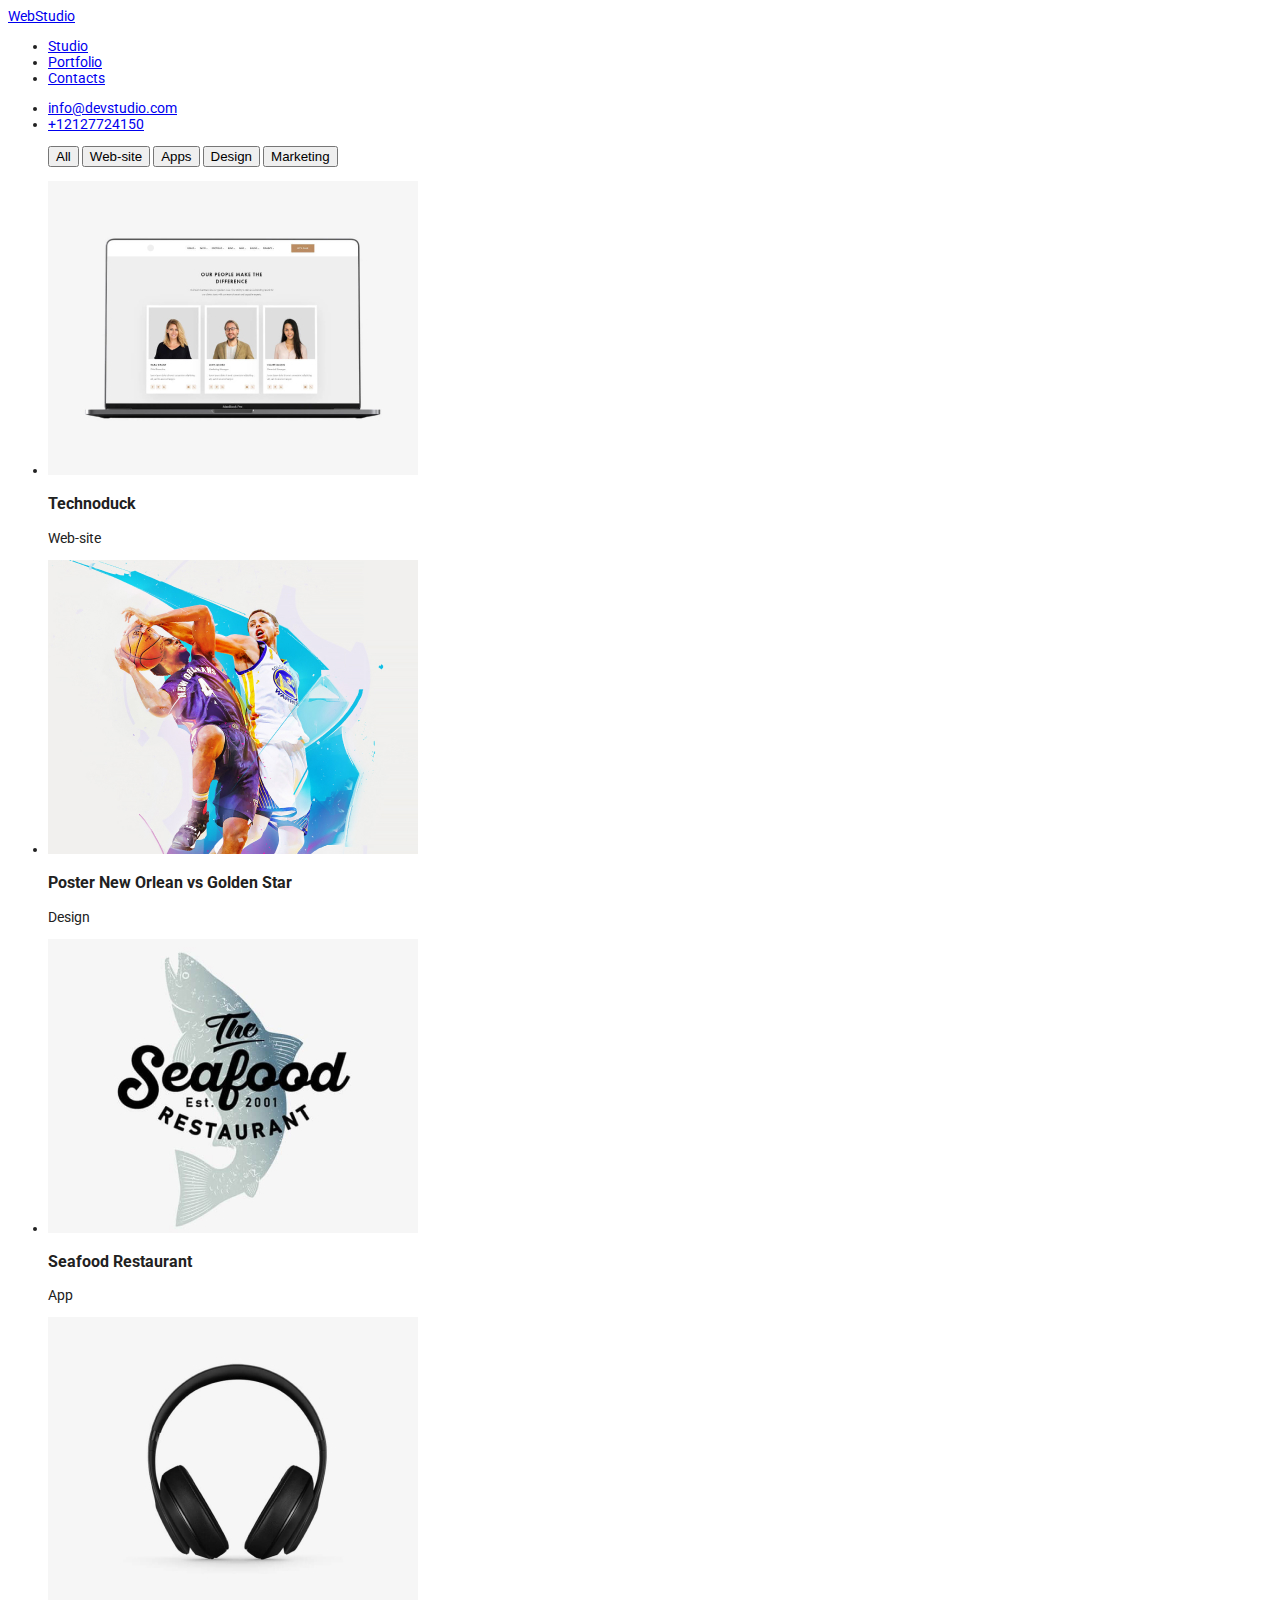
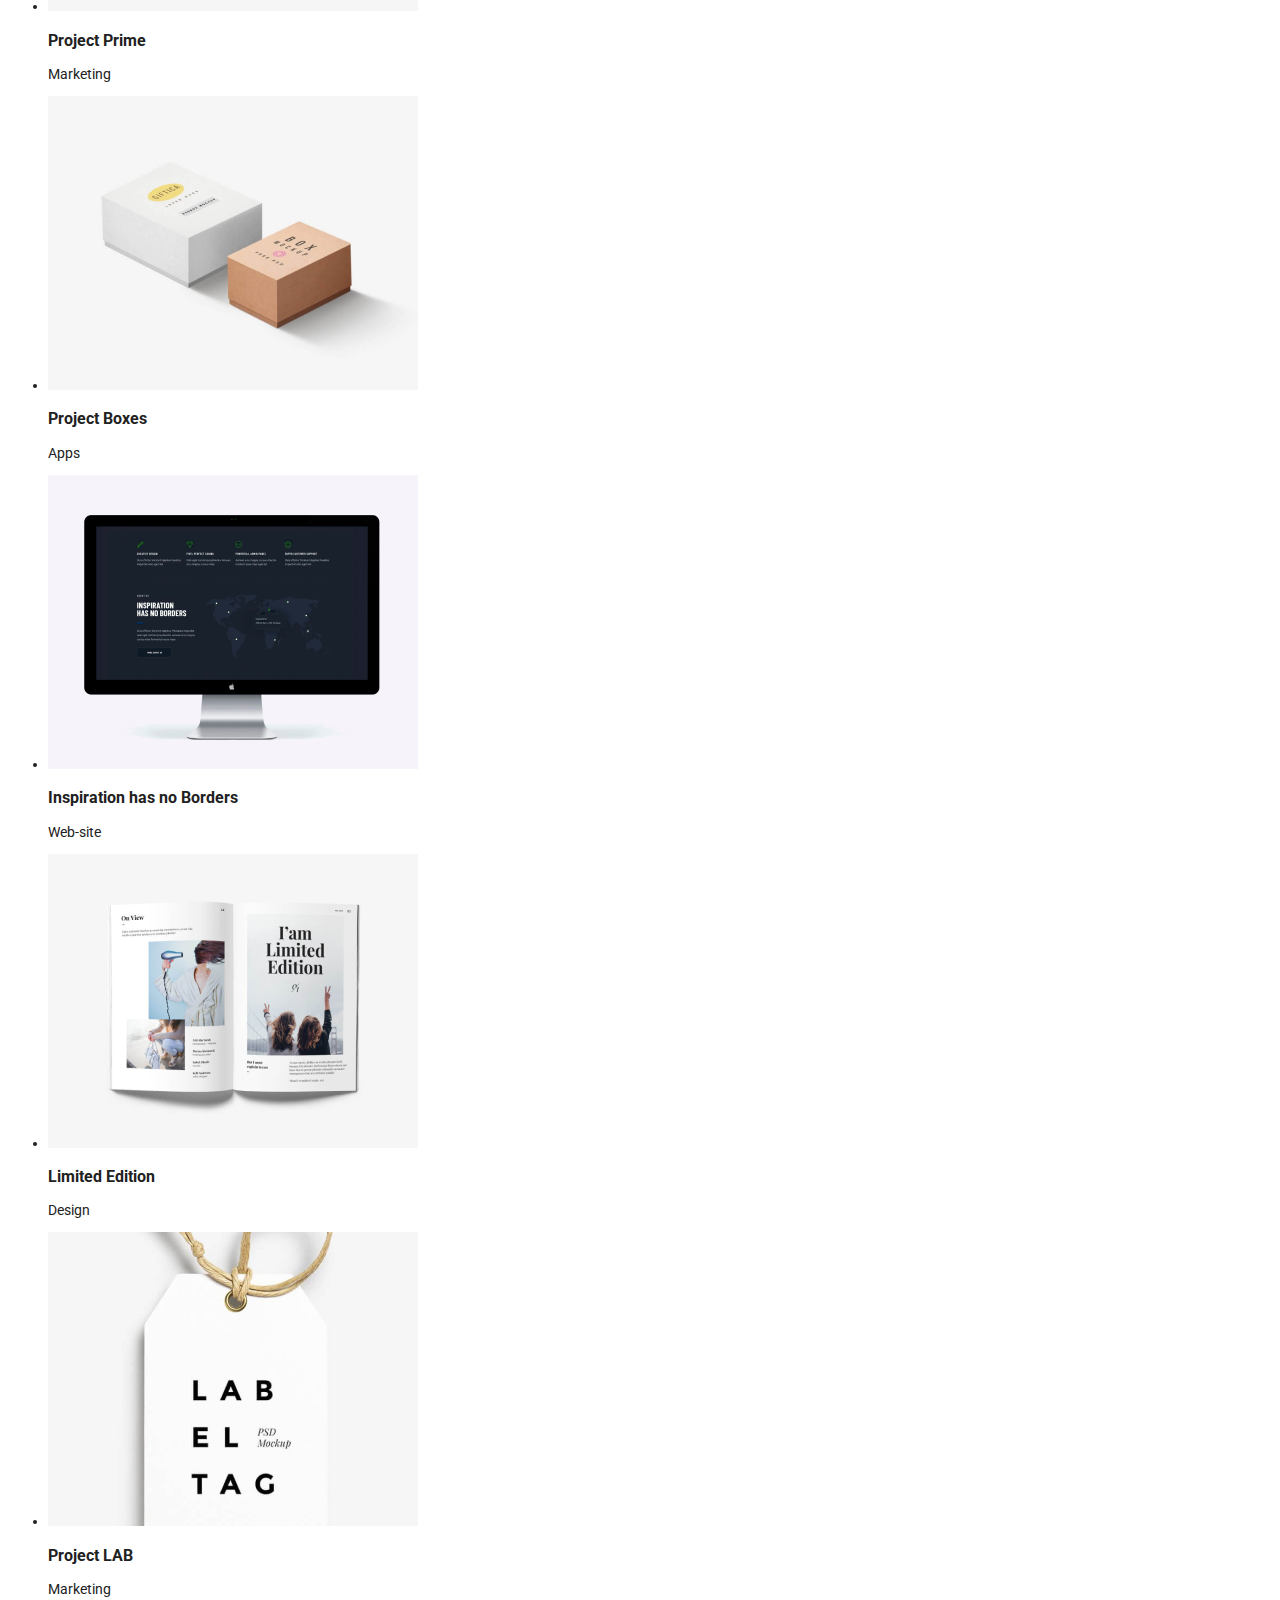
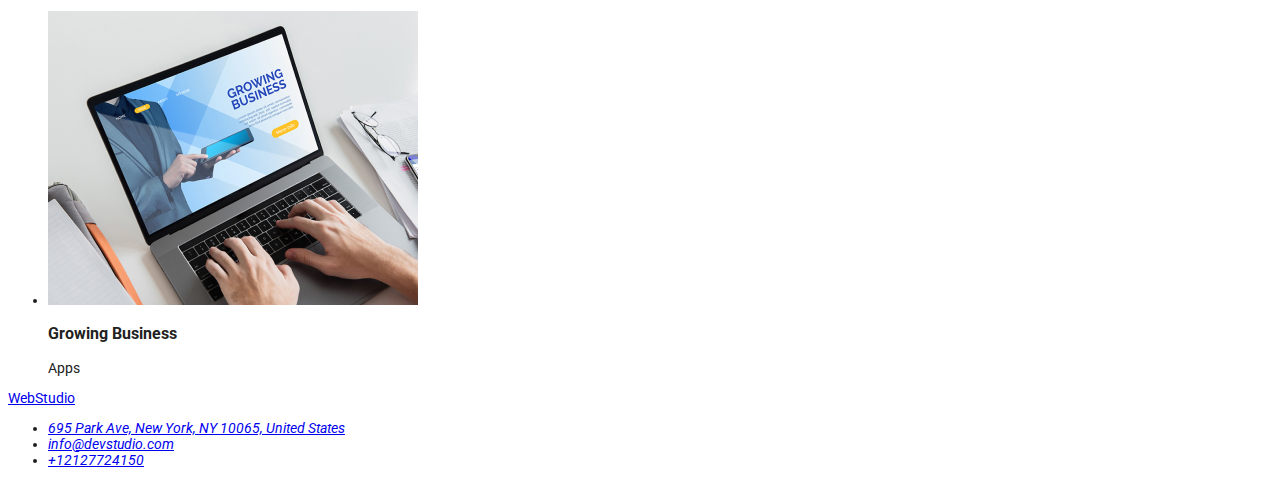
==== portfolio.html @ 2435f89a "did customizations to css" ====
<!DOCTYPE html>
<html lang="en">
  <head>
    <meta charset="UTF-8" />
    <meta http-equiv="X-UA-Compatible" content="IE=edge" />
    <meta name="viewport" content="width=device-width, initial-scale=1.0" />
    <link rel="stylesheet" href="css/styles.css">
    <title>Document</title>
  </head>
  <body>
    <header>
      <a href="index.html">WebStudio</a>
      <nav>
        <!-- Navigation to other pages -->
        <ul>
          <li><a href="index.html">Studio</a></li>
          <li><a href="portfolio.html" rel="noopener norefer">Portfolio</a></li>
          <li><a href="index.html">Contacts</a></li>
        </ul>
      </nav>
      <ul>
        <li><a href="mailto:info@devstudio.com">info@devstudio.com</a></li>
        <li><a href="tel:+12127724150">+12127724150</a></li>
      </ul>
    </header>
    <main>

        <ul>
          <button type="button">All</button>
          <button type="button">Web-site</button>
          <button type="button">Apps</button>
          <button type="button">Design</button>
          <button type="button">Marketing</button>
        </ul>
            
        <ul>
            <li>
                <img src="images/laptop.jpg" alt="laptop image" width="370" height="294">
                <h3>Technoduck</h3>
                <p>Web-site</p>
            </li>
            <li>
                <img src="images/basketballplayers.jpg" alt="basketball players" width="370" height="294">
                <h3>Poster New Orlean vs Golden Star</h3>
                <p>Design</p>
            </li>
            <li>
                <img src="images/seafood.jpg" alt="seafood" width="370" height="294">
                <h3>Seafood Restaurant </h3>
                <p>App</p>
            </li>
            <li>
                <img src="images/headphones.jpg" alt="headphones" width="370" height="294">
                <h3>Project Prime</h3>
                <p>Marketing</p>
            </li>
            <li>
                <img src="images/projectBoxes.jpg" alt="laptop image" width="370" height="294">
                <h3>Project Boxes</h3>
                <p>Apps</p>
            </li>
            <li>
                <img src="images/monitor.jpg" alt="monitor" width="370" height="294">
                <h3>Inspiration has no Borders</h3>
                <p>Web-site</p>
            </li>
            <li>
                <img src="images/magazine.jpg" alt="magazine" width="370" height="294">
                <h3>Limited Edition</h3>
                <p>Design</p>
            </li>
            <li>
                <img src="images/labelTag.jpg" alt="lable tag" width="370" height="294">
                <h3>Project LAB</h3>
                <p>Marketing</p>
            </li>
            <li>
                <img src="images/typingOnTheLaptop.jpg" alt="typing on the laptop" width="370" height="294">
                <h3>Growing Business</h3>
                <p>Apps</p>
            </li>

        </ul>

    </main>
    <footer>
      <a href="index.html">WebStudio</a>
      <address>      
      <ul>
        <li><a href="https://goo.gl/maps/vmdEabcFhvJnFiz56">695 Park Ave, New York, NY 10065, United States</a></li>
        <li><a href="mailto:info@devstudio.com">info@devstudio.com</a></li>
        <li><a href="tel:+12127724150">+12127724150</a></li>
        
      </ul>
      </address>
    </footer>
  </body>
</html>
---- css/styles.css ----
@import url('https://fonts.googleapis.com/css2?family=Raleway:wght@700&family=Roboto:wght@400;500;700;900&display=swap');

:root{
    --main-bg-color: #FFFFFF;
    --main-color: #212121;
    --main-heading-color: #FFFFFF;
    --webstudio-color:#2196F3;
    --contact-info-header: #757575;
    --heading-bg-color: #2F303A;
    --section-titles-color: #212121;
    --our-team-bg-color: #F5F4FA;
    --description-color:#757575;
    --footer-bg-color: #2F303A;
    --contact-info-footer:rgba(255, 255, 255, 0.6);
    --address-footer-color: #FFFFFF;
    --button-bg-color:#F5F4FA; 
    --active-and-hover-color: #2196F3;



}

body{
    background-color: var(--main-bg-color);
    font-family: 'Roboto',sans-serif;
    color: var(--main-color);
    font-size: 14px;
}

/* MARK - header styling */

.webtudio-link{
    color: var(--webstudio-color);
    text-decoration: none;
    font-family: 'Raleway',sans-serif;
    font-size: 26px;
    line-height: 1.19;
    letter-spacing: 0.03em;
}
.menu,
.contact-info{
    list-style-type: none;
}
.menu-item{
    cursor: pointer;
    text-decoration: none;
    color: var(--main-color);
}
.menu-item:hover,
.menu-item:active{
    color: var(--active-and-hover-color);
    font-weight: 500;
    font-size: 14px;
    line-height: 1.14;
    letter-spacing: 0.02em;
}
.contact-detail{
    text-decoration: none;
    color: var(--contact-info-header);
    font-weight: 500;
    line-height: 1.14;
    letter-spacing: 0.02em;
}
.contact-detail:hover{
    color: var(--active-and-hover-color);
}

/* MARK - main styling */






/* MARK - footer styling */

.address-footer{
    list-style-type: none;
}

/* I will keep the color of the address and contact dark so far becasue the bg color that I have now and the text color are both white..*/
.address{
    text-decoration: none;
    font-weight: 400;
    font-size: 14px;
    line-height: 1.71;
    letter-spacing: 0.03em;
    color: var(--main-color);
    font-style: normal;
}

.contact-detail-footer{
    text-decoration: none;
    color: var(--main-color);
    font-weight: 500;
    font-style: normal;
    line-height: 1.14;
    letter-spacing: 0.02em;

}
.contact-detail-footer:hover,
.contact-detail-footer:active{
    color: var(--active-and-hover-color);
}
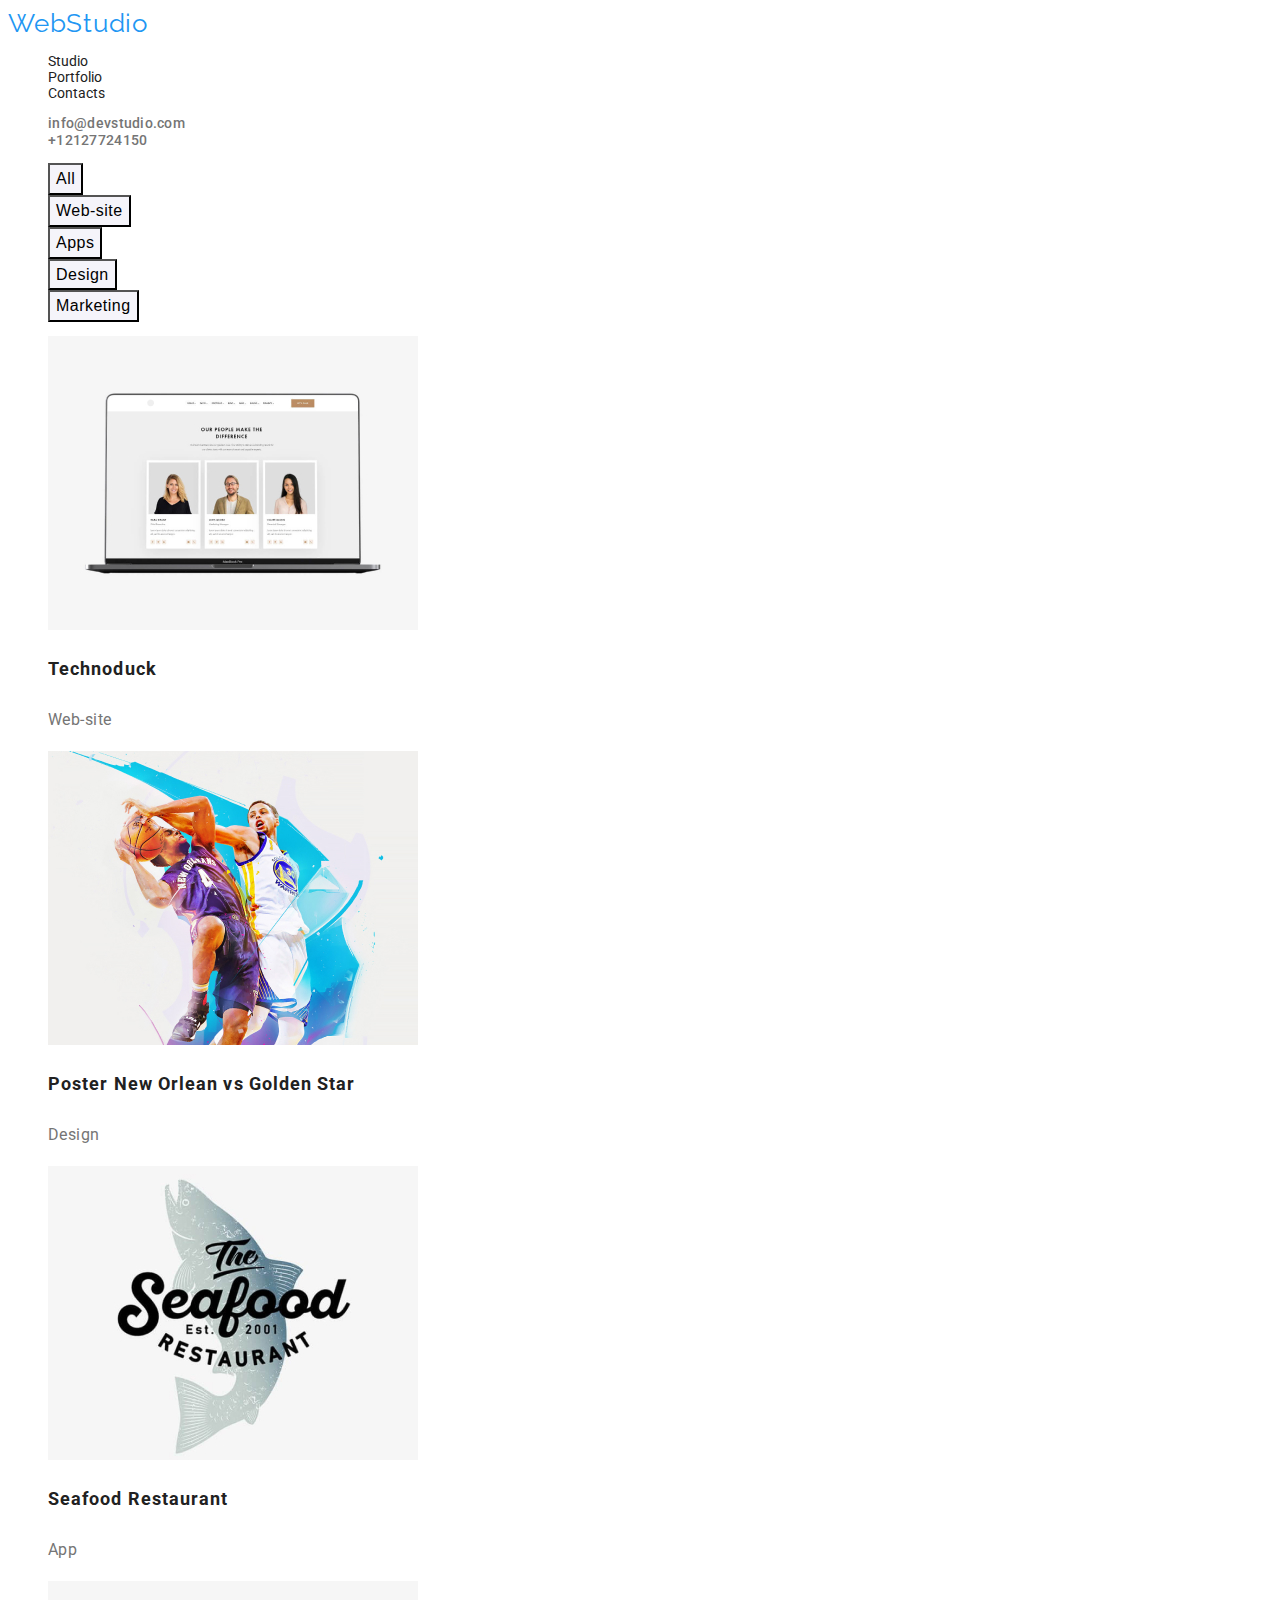
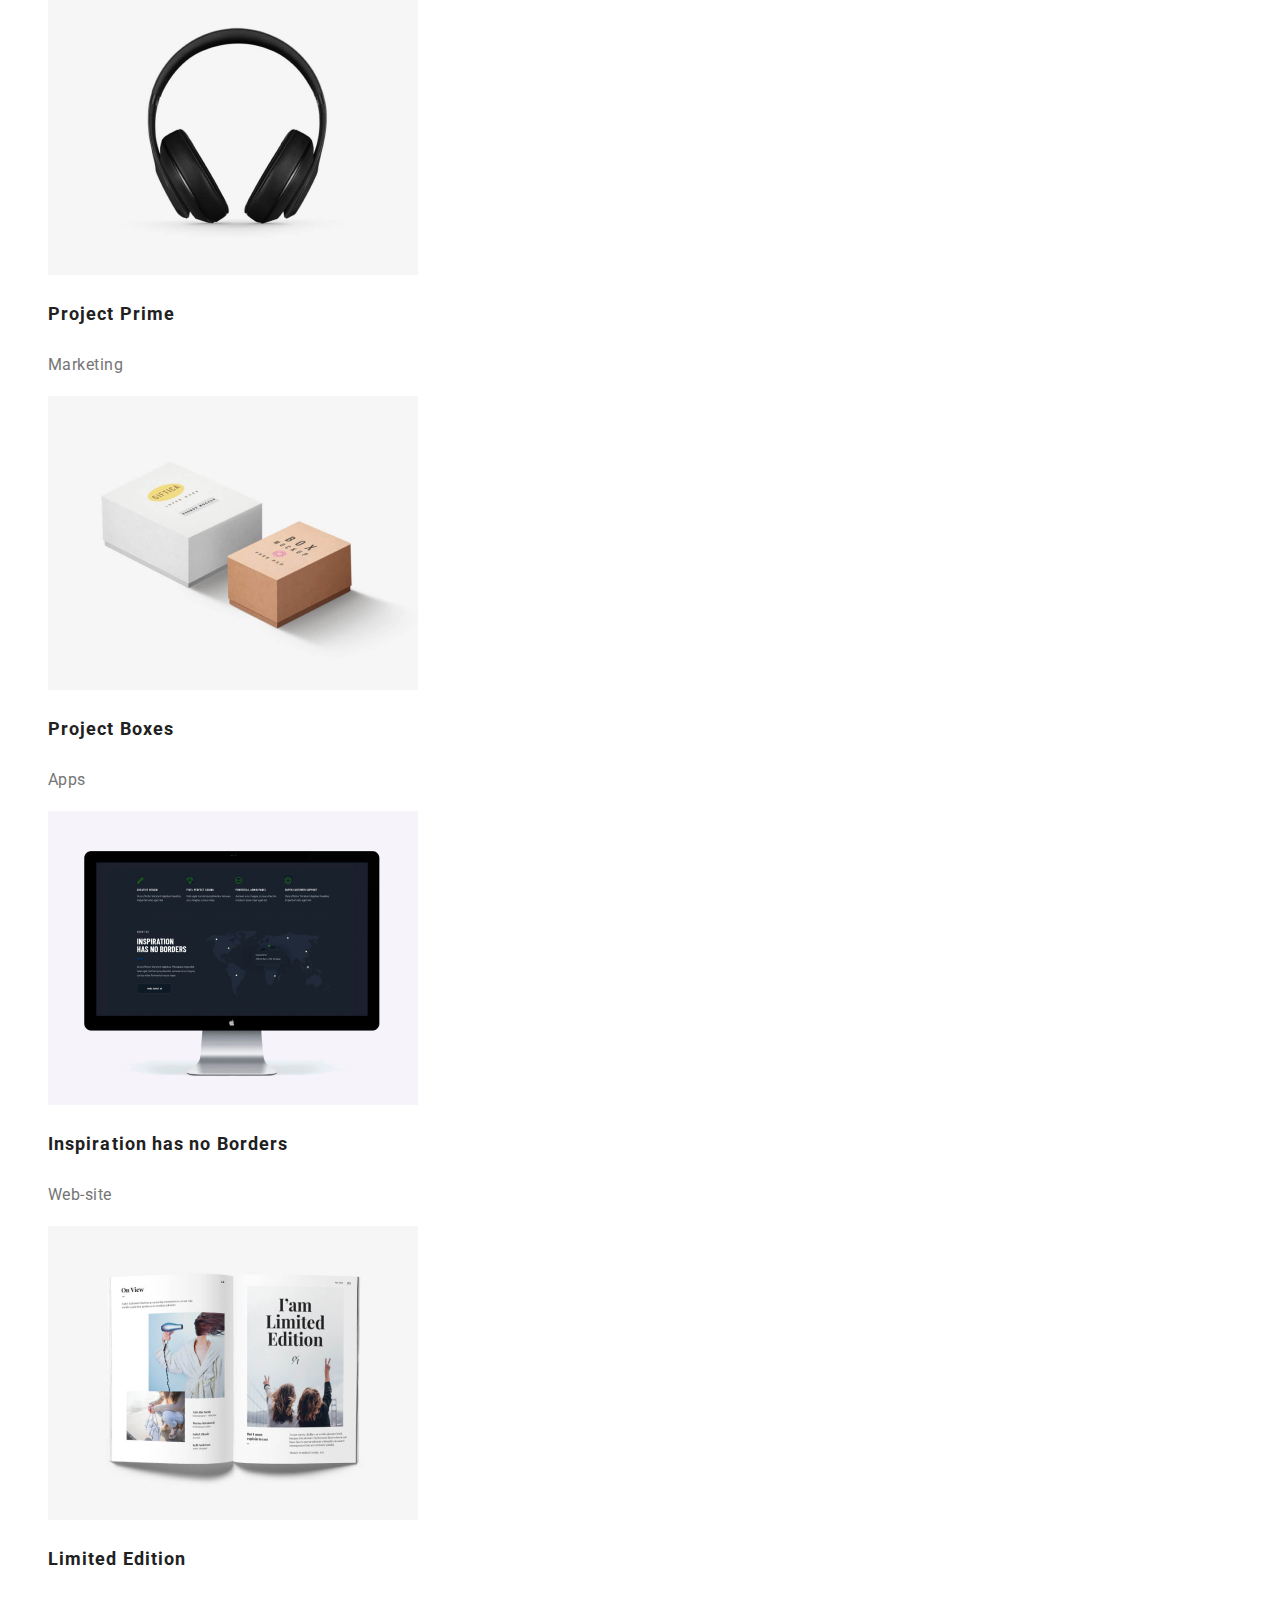
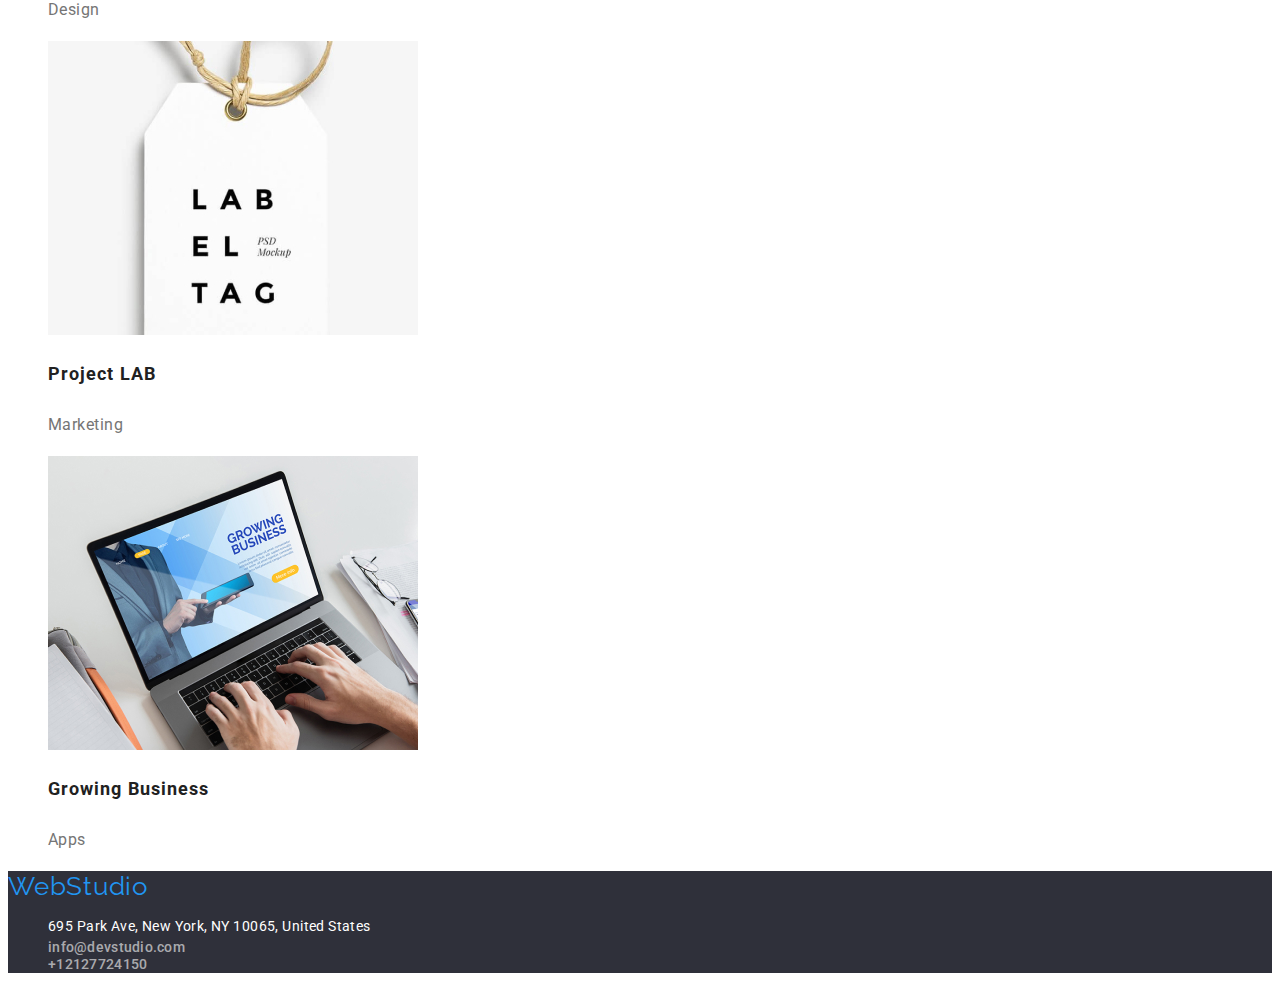
==== commit d070fb83: "css styling" ====
--- a/portfolio.html
+++ b/portfolio.html
@@ -9,87 +9,90 @@
   </head>
   <body>
     <header>
-      <a href="index.html">WebStudio</a>
+      <a href="index.html" class="webtudio-link">WebStudio</a>
       <nav>
         <!-- Navigation to other pages -->
-        <ul>
-          <li><a href="index.html">Studio</a></li>
-          <li><a href="portfolio.html" rel="noopener norefer">Portfolio</a></li>
-          <li><a href="index.html">Contacts</a></li>
+        <ul class="menu">
+          <li><a href="index.html" class="menu-item">Studio</a></li>
+          <li><a href="portfolio.html" rel="noopener norefer" class="menu-item">Portfolio</a></li>
+          <li><a href="index.html" class="menu-item">Contacts</a></li>
         </ul>
       </nav>
-      <ul>
-        <li><a href="mailto:info@devstudio.com">info@devstudio.com</a></li>
-        <li><a href="tel:+12127724150">+12127724150</a></li>
+      <ul class="contact-info">
+        <li><a href="mailto:info@devstudio.com" class="contact-detail email">info@devstudio.com</a></li>
+        <li><a href="tel:+12127724150" class="contact-detail phone-number">+12127724150</a></li>
       </ul>
     </header>
+    
+    
     <main>
 
-        <ul>
-          <button type="button">All</button>
-          <button type="button">Web-site</button>
-          <button type="button">Apps</button>
-          <button type="button">Design</button>
-          <button type="button">Marketing</button>
+        <ul class="button-choices">
+          <li><button type="button" class="button-item">All</button></li>
+          <li><button type="button" class="button-item">Web-site</button></li>
+          <li><button type="button" class="button-item">Apps</button></li>
+          <li><button type="button" class="button-item">Design</button></li>
+          <li><button type="button" class="button-item">Marketing</button></li>
         </ul>
             
-        <ul>
+        <ul class="projects">
             <li>
                 <img src="images/laptop.jpg" alt="laptop image" width="370" height="294">
-                <h3>Technoduck</h3>
-                <p>Web-site</p>
+                <h3 class="project-example">Technoduck</h3>
+                <p class="project-title">Web-site</p>
             </li>
             <li>
                 <img src="images/basketballplayers.jpg" alt="basketball players" width="370" height="294">
-                <h3>Poster New Orlean vs Golden Star</h3>
-                <p>Design</p>
+                <h3 class="project-example">Poster New Orlean vs Golden Star</h3>
+                <p class="project-title">Design</p>
             </li>
             <li>
                 <img src="images/seafood.jpg" alt="seafood" width="370" height="294">
-                <h3>Seafood Restaurant </h3>
-                <p>App</p>
+                <h3 class="project-example">Seafood Restaurant </h3>
+                <p class="project-title">App</p>
             </li>
             <li>
                 <img src="images/headphones.jpg" alt="headphones" width="370" height="294">
-                <h3>Project Prime</h3>
-                <p>Marketing</p>
+                <h3 class="project-example">Project Prime</h3>
+                <p class="project-title">Marketing</p>
             </li>
             <li>
                 <img src="images/projectBoxes.jpg" alt="laptop image" width="370" height="294">
-                <h3>Project Boxes</h3>
-                <p>Apps</p>
+                <h3 class="project-example">Project Boxes</h3>
+                <p class="project-title">Apps</p>
             </li>
             <li>
                 <img src="images/monitor.jpg" alt="monitor" width="370" height="294">
-                <h3>Inspiration has no Borders</h3>
-                <p>Web-site</p>
+                <h3 class="project-example">Inspiration has no Borders</h3>
+                <p class="project-title">Web-site</p>
             </li>
             <li>
                 <img src="images/magazine.jpg" alt="magazine" width="370" height="294">
-                <h3>Limited Edition</h3>
-                <p>Design</p>
+                <h3 class="project-example">Limited Edition</h3>
+                <p class="project-title">Design</p>
             </li>
             <li>
                 <img src="images/labelTag.jpg" alt="lable tag" width="370" height="294">
-                <h3>Project LAB</h3>
-                <p>Marketing</p>
+                <h3 class="project-example">Project LAB</h3>
+                <p class="project-title">Marketing</p>
             </li>
             <li>
                 <img src="images/typingOnTheLaptop.jpg" alt="typing on the laptop" width="370" height="294">
-                <h3>Growing Business</h3>
-                <p>Apps</p>
+                <h3 class="project-example">Growing Business</h3>
+                <p class="project-title">Apps</p>
             </li>
 
         </ul>
 
     </main>
-    <footer>
-      <a href="index.html">WebStudio</a>
+
+    <footer class="footer">
+      <a href="index.html" class="webtudio-link">WebStudio</a>
       <address>      
-      <ul>
-        <li><a href="https://goo.gl/maps/vmdEabcFhvJnFiz56">695 Park Ave, New York, NY 10065, United States</a></li>
-        <li><a href="mailto:info@devstudio.com">info@devstudio.com</a></li>
-        <li><a href="tel:+12127724150">+12127724150</a></li>
+      <ul class="address-footer">
+        <li><a href="https://goo.gl/maps/vmdEabcFhvJnFiz56" class="address">695 Park Ave, New York, NY 10065, United States</a></li>
+        <li><a href="mailto:info@devstudio.com" class="contact-detail-footer">info@devstudio.com</a></li>
+        <li><a href="tel:+12127724150" class="contact-detail-footer">+12127724150</a></li>
         
       </ul>
       </address>
--- a/css/styles.css
+++ b/css/styles.css
@@ -5,6 +5,7 @@
     --main-color: #212121;
     --main-heading-color: #FFFFFF;
     --webstudio-color:#2196F3;
+    --request-studio-color:#FFFFFF;
     --contact-info-header: #757575;
     --heading-bg-color: #2F303A;
     --section-titles-color: #212121;
@@ -15,8 +16,7 @@
     --address-footer-color: #FFFFFF;
     --button-bg-color:#F5F4FA; 
     --active-and-hover-color: #2196F3;
-
-
+    --white-text-color: #FFFFFF;
 
 }
 
@@ -66,39 +66,152 @@
 }
 
 /* MARK - main styling */
-
-
-
-
+.title-div{
+    background-color: var(--heading-bg-color);
+}
+.effective-solution-title {
+    /* color: var(--main-heading-color) */
+    font-weight: 900;
+    font-size: 44px;
+    line-height: 1.36;
+    text-align: center;
+    letter-spacing: 0.06em;
+    text-transform: uppercase;
+    color: var(--main-heading-color);
+}
+
+.request-our-service-button {
+    font-weight: 700;
+    font-size: 16px;
+    line-height: 1.8;
+    text-align: center;
+    letter-spacing: 0.06em;
+    background-color: var(--webstudio-color);
+    color: var(--request-studio-color);
+}
+
+.request-our-service-button:hover {
+    cursor: pointer;
+}
+
+.skills-title {
+    font-weight: 700;
+    font-size: 14px;
+    line-height: 1.14;
+    letter-spacing: 0.03em;
+    text-transform: uppercase;
+
+}
+
+.skills-description {
+    font-weight: 400;
+    font-size: 14px;
+    line-height: 1.7;
+    letter-spacing: 0.03em;
+    color: var(--description-color);
+}
+
+.what-we-do-title,
+.our-team{
+    font-weight: 700;
+    font-size: 36px;
+    line-height: 1.16;
+    text-align: center;
+    letter-spacing: 0.03em;
+}
+.what-we-do-images{
+    list-style-type: none;
+}
+
+.our-team-section{
+    background-color: var(--our-team-bg-color);
+}
+.our-team-list{
+    list-style-type: none;
+}
+
+.team-member-name{
+    font-weight: 500;
+    font-size: 16px;
+    line-height: 1.18;
+    letter-spacing: 0.03em;
+}
+.profession{
+    font-weight: 400;
+    font-size: 16px;
+    line-height: 1.8;
+    letter-spacing: 0.03em;
+    color: var(--description-color)
+}
 
 
 /* MARK - footer styling */
-
+.footer{
+    background-color: var(--footer-bg-color);
+}
 .address-footer{
     list-style-type: none;
 }
 
-/* I will keep the color of the address and contact dark so far becasue the bg color that I have now and the text color are both white..*/
 .address{
     text-decoration: none;
     font-weight: 400;
     font-size: 14px;
     line-height: 1.71;
     letter-spacing: 0.03em;
-    color: var(--main-color);
+    color: var(--address-footer-color);
     font-style: normal;
 }
 
 .contact-detail-footer{
     text-decoration: none;
-    color: var(--main-color);
     font-weight: 500;
     font-style: normal;
     line-height: 1.14;
     letter-spacing: 0.02em;
+    color: var(--contact-info-footer);
 
 }
 .contact-detail-footer:hover,
 .contact-detail-footer:active{
     color: var(--active-and-hover-color);
+}
+
+
+/* MARK -> PORTFOLIO PAGE */
+
+
+.button-choices{
+    list-style-type: none;
+}
+
+.button-item{
+    background-color: var(--button-bg-color);
+    font-style: normal;
+    font-weight: 500;
+    font-size: 16px;
+    line-height: 1.62;
+    text-align: center;
+    letter-spacing: 0.03em;
+}
+.button-item:hover{
+    background-color: var(--active-and-hover-color);
+    color: var(--white-text-color);
+}
+.projects{
+    list-style-type: none;
+}
+
+.project-example{
+    font-weight: 700;
+    font-size: 18px;
+    line-height: 2;
+    letter-spacing: 0.06em;
+}
+.project-title {
+    font-weight: 400;
+    font-size: 16px;
+    line-height: 1.87;
+    letter-spacing: 0.03em;
+    color: var(--description-color);
 }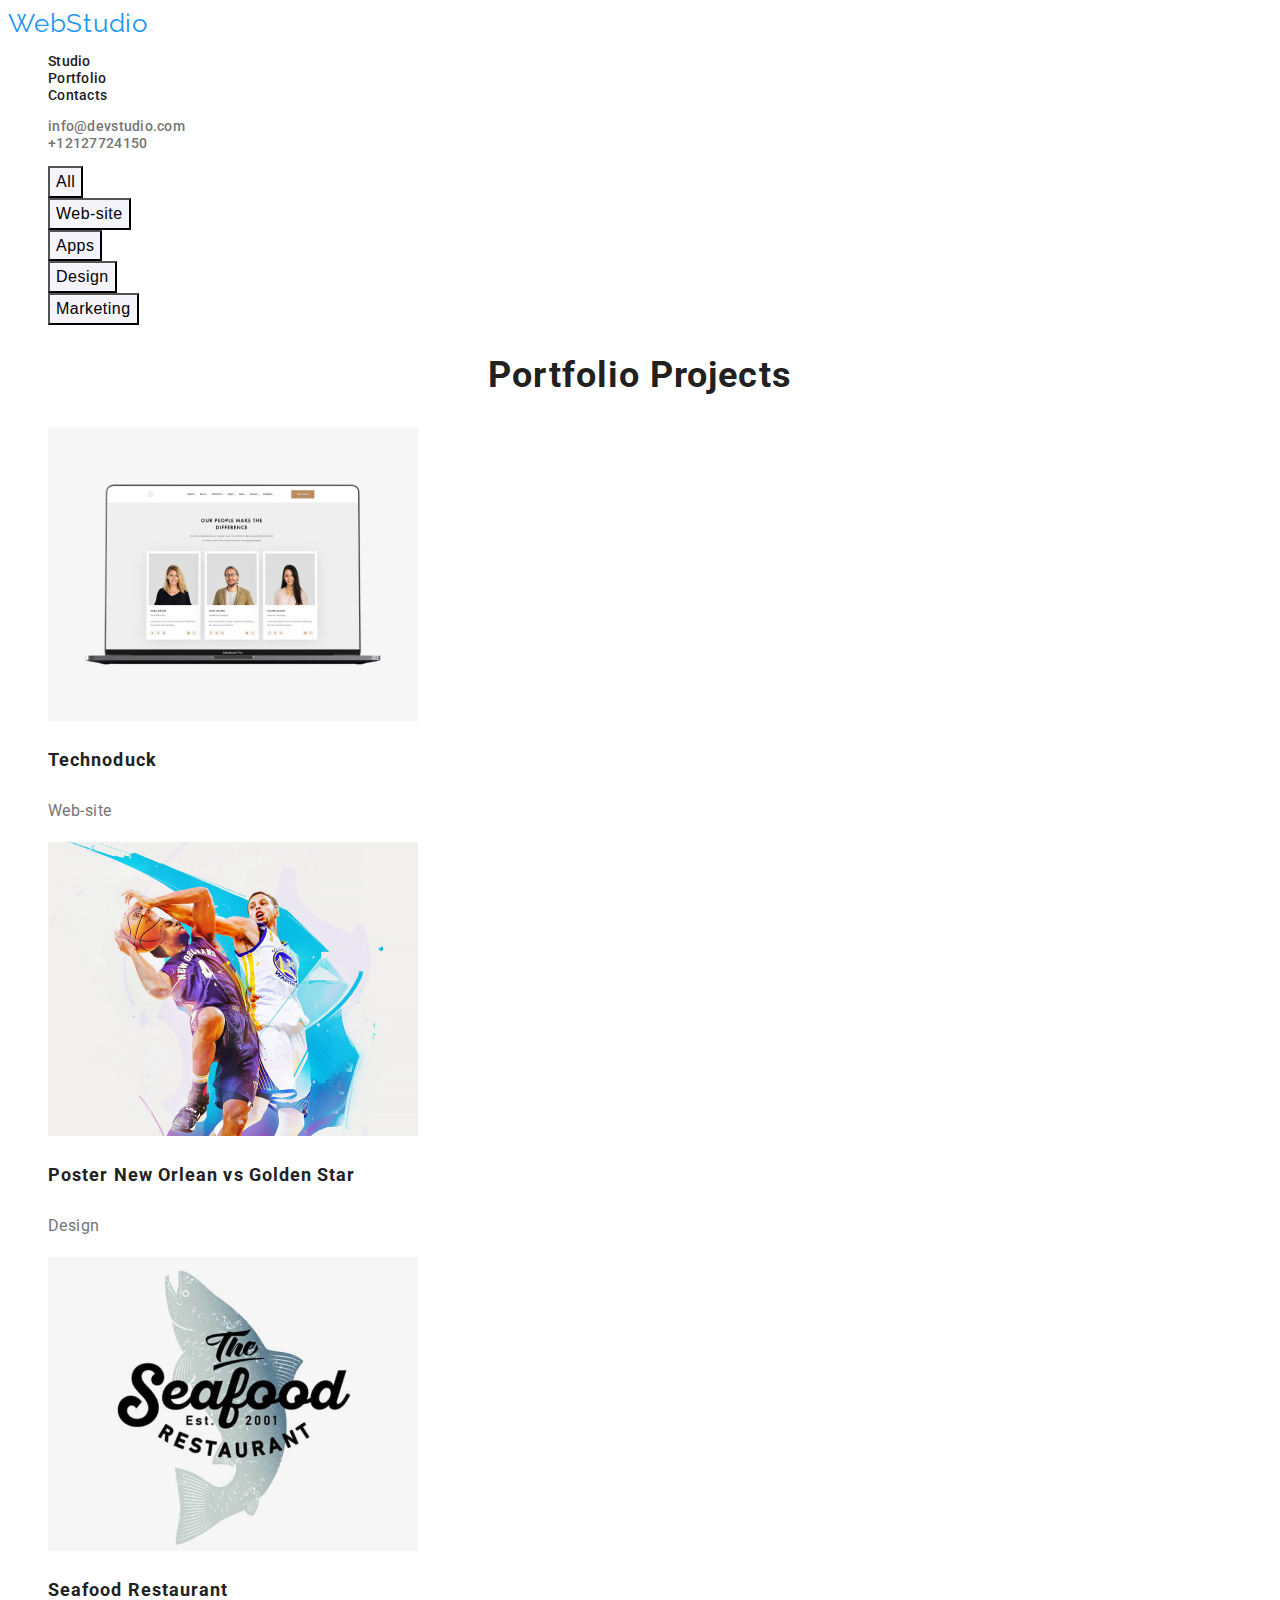
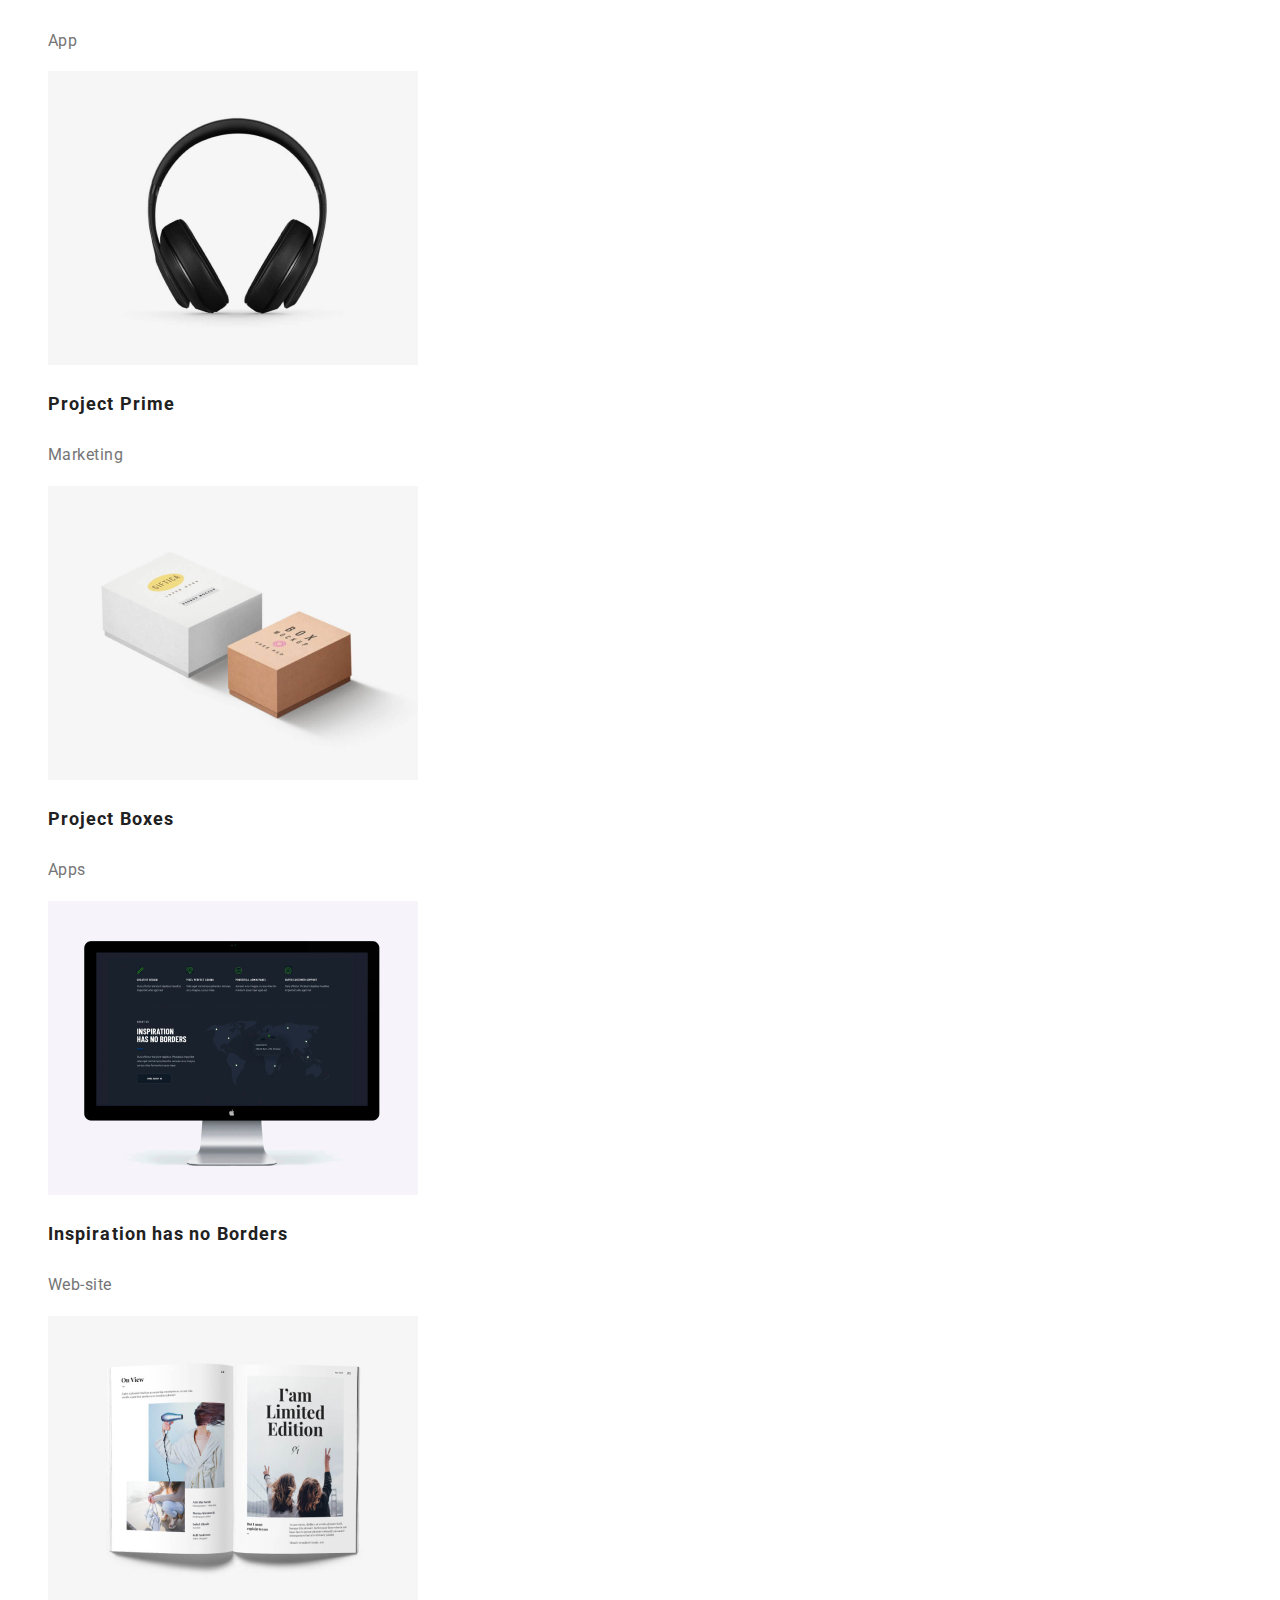
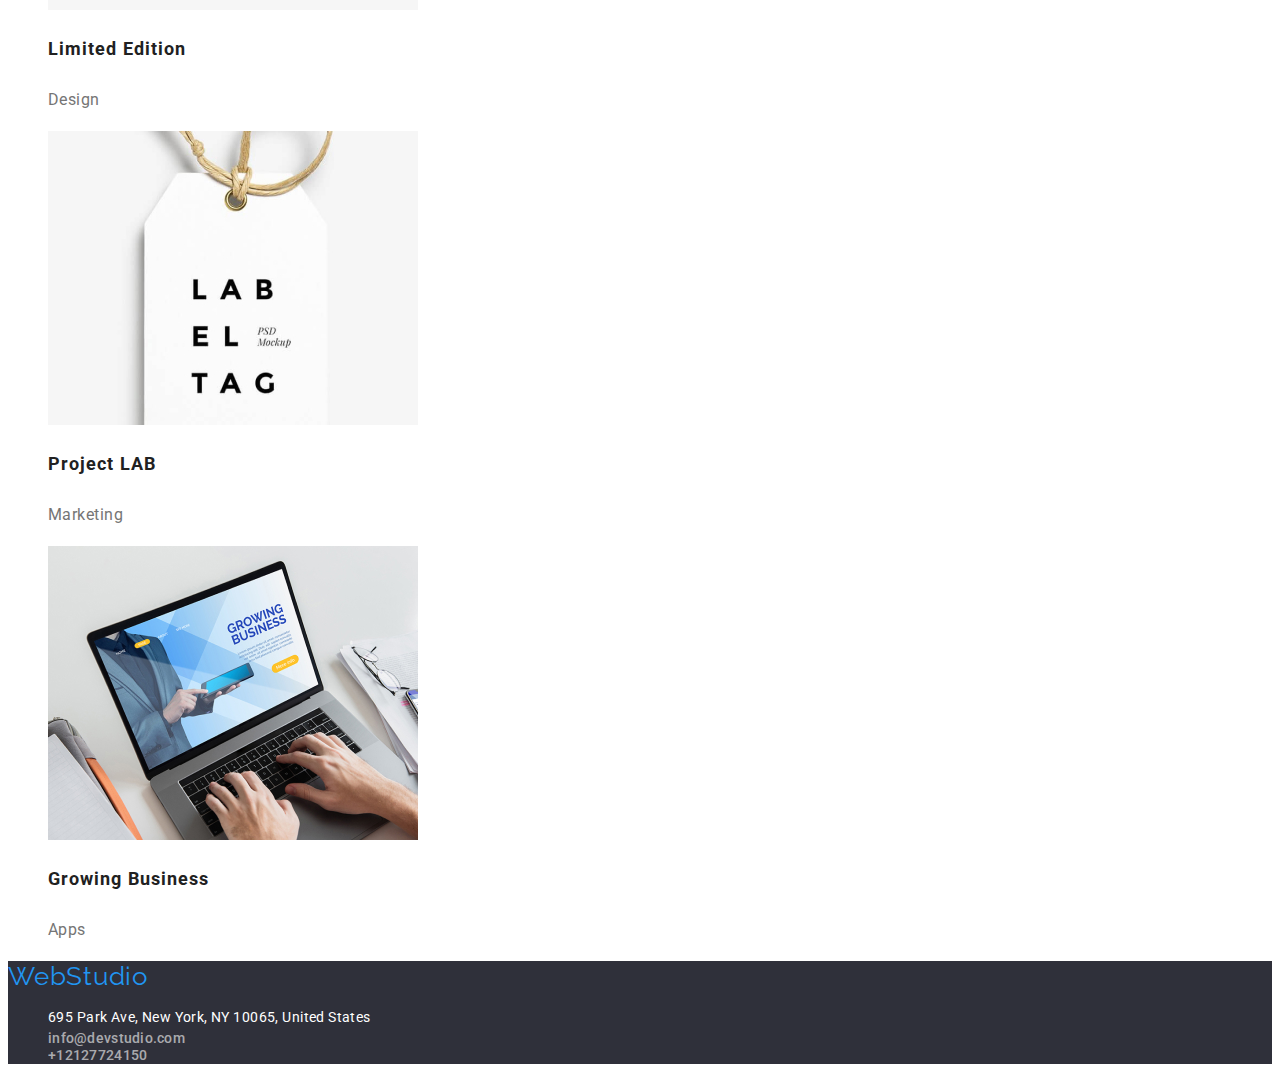
==== commit f6e5ea29: "slight changes" ====
--- a/portfolio.html
+++ b/portfolio.html
@@ -34,7 +34,8 @@
           <li><button type="button" class="button-item">Design</button></li>
           <li><button type="button" class="button-item">Marketing</button></li>
         </ul>
-            
+        <section> 
+          <h2 class="portfolio-projects-title">Portfolio Projects</h2> 
         <ul class="projects">
             <li>
                 <img src="images/laptop.jpg" alt="laptop image" width="370" height="294">
@@ -83,7 +84,7 @@
             </li>
 
         </ul>
-
+        </section>  
     </main>
 
     <footer class="footer">
--- a/css/styles.css
+++ b/css/styles.css
@@ -25,6 +25,7 @@
     font-family: 'Roboto',sans-serif;
     color: var(--main-color);
     font-size: 14px;
+    font-weight: 400;
 }
 
 /* MARK - header styling */
@@ -45,23 +46,26 @@
     cursor: pointer;
     text-decoration: none;
     color: var(--main-color);
+    font-weight: 500;
+    font-size: 14px;
+    line-height: 1.14;
+    letter-spacing: 0.02em;
 }
 .menu-item:hover,
-.menu-item:active{
+.menu-item:active,
+.menu-item:focus{
     color: var(--active-and-hover-color);
-    font-weight: 500;
-    font-size: 14px;
+   
+}
+.contact-detail{
+    text-decoration: none;
+    color: var(--contact-info-header);
+    font-weight: 500;
     line-height: 1.14;
     letter-spacing: 0.02em;
 }
-.contact-detail{
-    text-decoration: none;
-    color: var(--contact-info-header);
-    font-weight: 500;
-    line-height: 1.14;
-    letter-spacing: 0.02em;
-}
-.contact-detail:hover{
+.contact-detail:hover,
+.contact-detail:focus{
     color: var(--active-and-hover-color);
 }
 
@@ -90,7 +94,8 @@
     color: var(--request-studio-color);
 }
 
-.request-our-service-button:hover {
+.request-our-service-button:hover,
+.request-our-service-button:focus{
     cursor: pointer;
 }
 
@@ -104,7 +109,7 @@
 }
 
 .skills-description {
-    font-weight: 400;
+    
     font-size: 14px;
     line-height: 1.7;
     letter-spacing: 0.03em;
@@ -112,7 +117,8 @@
 }
 
 .what-we-do-title,
-.our-team{
+.our-team,
+.portfolio-projects-title{
     font-weight: 700;
     font-size: 36px;
     line-height: 1.16;
@@ -137,7 +143,7 @@
     letter-spacing: 0.03em;
 }
 .profession{
-    font-weight: 400;
+   
     font-size: 16px;
     line-height: 1.8;
     letter-spacing: 0.03em;
@@ -155,7 +161,6 @@
 
 .address{
     text-decoration: none;
-    font-weight: 400;
     font-size: 14px;
     line-height: 1.71;
     letter-spacing: 0.03em;
@@ -173,7 +178,8 @@
 
 }
 .contact-detail-footer:hover,
-.contact-detail-footer:active{
+.contact-detail-footer:active,
+.contact-detail-footer:focus{
     color: var(--active-and-hover-color);
 }
 
@@ -183,25 +189,26 @@
 
 .button-choices{
     list-style-type: none;
+    
 }
 
 .button-item{
     background-color: var(--button-bg-color);
-    font-style: normal;
     font-weight: 500;
     font-size: 16px;
     line-height: 1.62;
     text-align: center;
     letter-spacing: 0.03em;
 }
-.button-item:hover{
+.button-item:hover,
+.button-item:focus{
     background-color: var(--active-and-hover-color);
     color: var(--white-text-color);
+    cursor: pointer;
 }
 .projects{
     list-style-type: none;
 }
-
 .project-example{
     font-weight: 700;
     font-size: 18px;
@@ -209,7 +216,6 @@
     letter-spacing: 0.06em;
 }
 .project-title {
-    font-weight: 400;
     font-size: 16px;
     line-height: 1.87;
     letter-spacing: 0.03em;
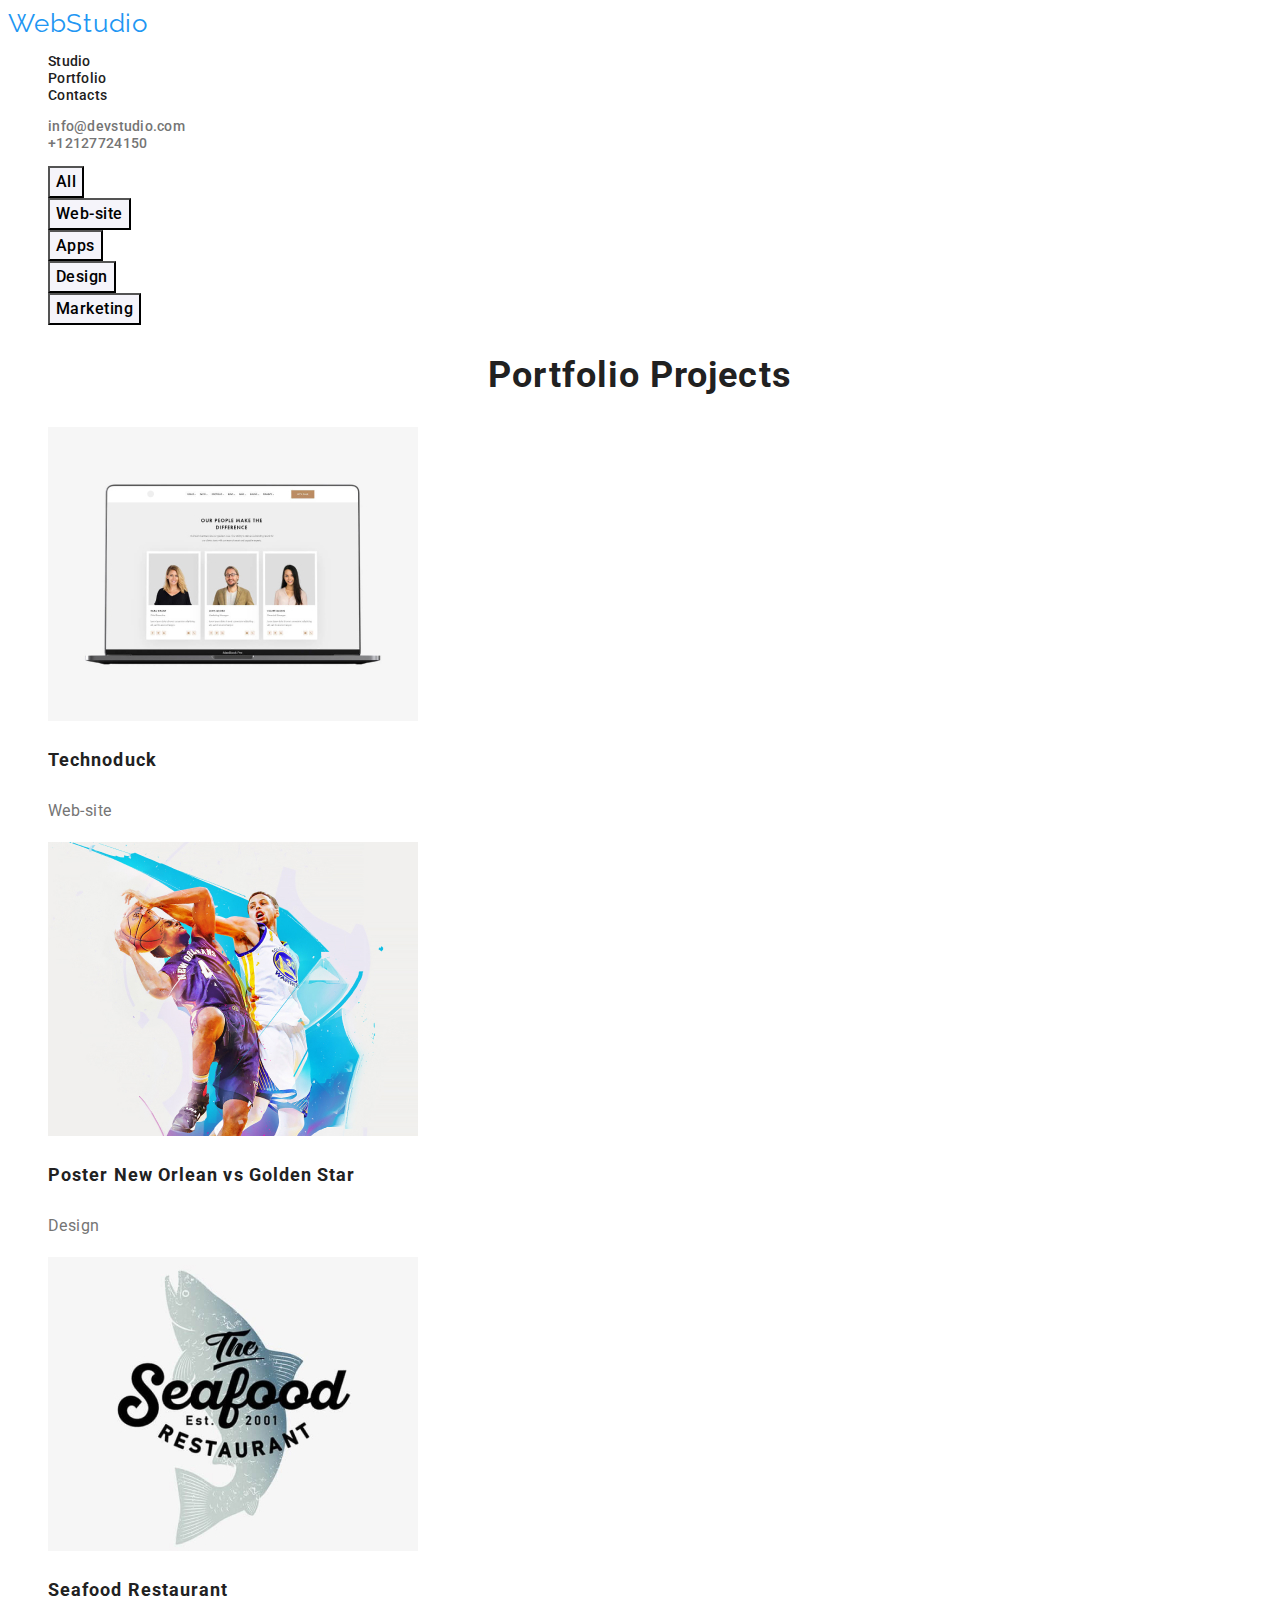
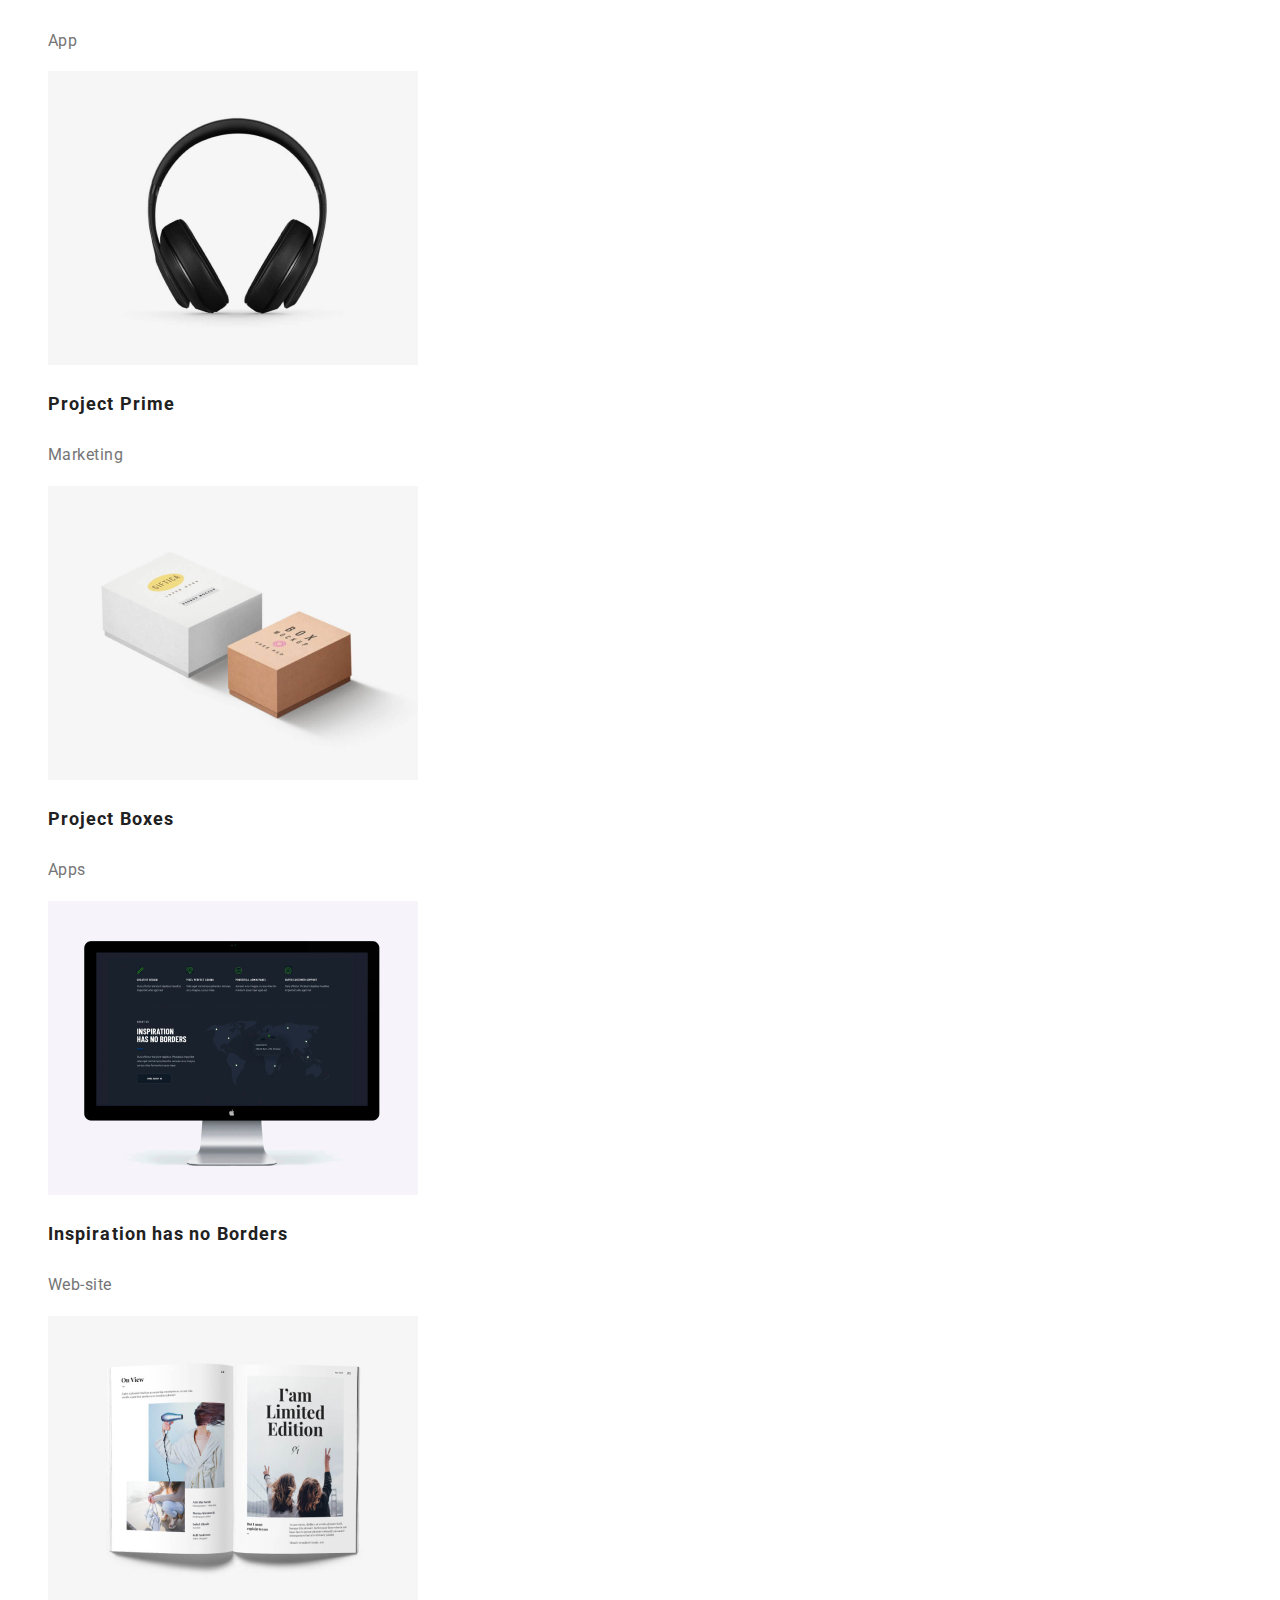
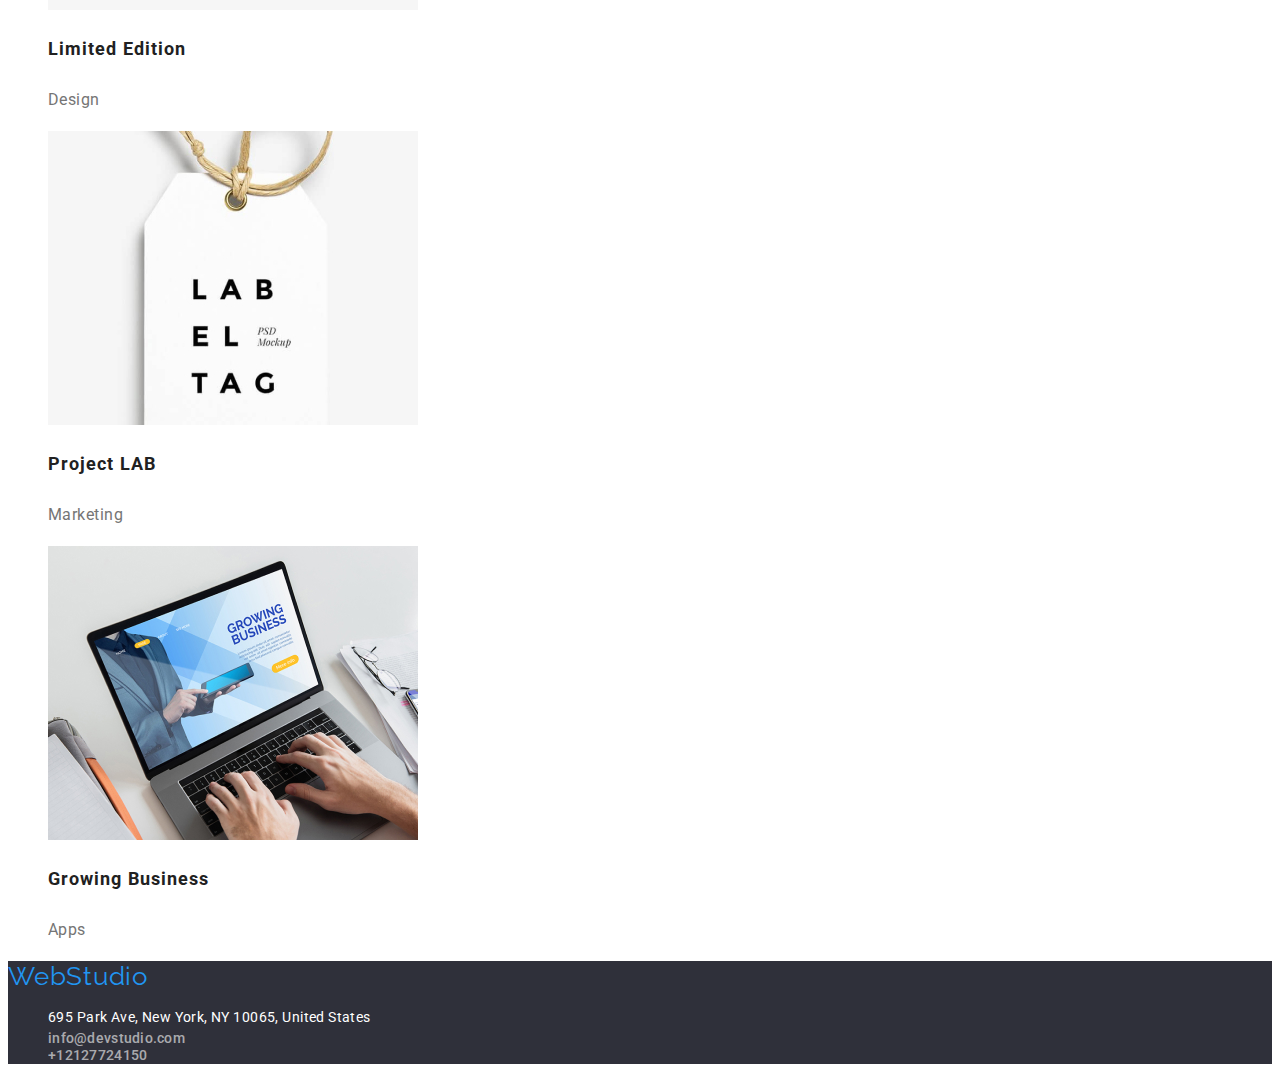
==== commit 38da8369: "changes" ====
--- a/portfolio.html
+++ b/portfolio.html
@@ -27,14 +27,14 @@
     
     <main>
 
-        <ul class="button-choices">
+        <section> 
+          <ul class="button-choices">
           <li><button type="button" class="button-item">All</button></li>
           <li><button type="button" class="button-item">Web-site</button></li>
           <li><button type="button" class="button-item">Apps</button></li>
           <li><button type="button" class="button-item">Design</button></li>
           <li><button type="button" class="button-item">Marketing</button></li>
         </ul>
-        <section> 
           <h2 class="portfolio-projects-title">Portfolio Projects</h2> 
         <ul class="projects">
             <li>
@@ -70,7 +70,7 @@
             <li>
                 <img src="images/magazine.jpg" alt="magazine" width="370" height="294">
                 <h3 class="project-example">Limited Edition</h3>
-                <p class="project-title">Design</p>
+                <p class="project-title">Design </p>
             </li>
             <li>
                 <img src="images/labelTag.jpg" alt="lable tag" width="370" height="294">
--- a/css/styles.css
+++ b/css/styles.css
@@ -27,6 +27,9 @@
     font-size: 14px;
     font-weight: 400;
 }
+ul{
+    list-style-type: none;
+}
 
 /* MARK - header styling */
 
@@ -38,10 +41,7 @@
     line-height: 1.19;
     letter-spacing: 0.03em;
 }
-.menu,
-.contact-info{
-    list-style-type: none;
-}
+
 .menu-item{
     cursor: pointer;
     text-decoration: none;
@@ -57,6 +57,7 @@
     color: var(--active-and-hover-color);
    
 }
+
 .contact-detail{
     text-decoration: none;
     color: var(--contact-info-header);
@@ -85,6 +86,7 @@
 }
 
 .request-our-service-button {
+    font-family: 'Roboto', sans-serif;
     font-weight: 700;
     font-size: 16px;
     line-height: 1.8;
@@ -125,16 +127,12 @@
     text-align: center;
     letter-spacing: 0.03em;
 }
-.what-we-do-images{
-    list-style-type: none;
-}
+
 
 .our-team-section{
     background-color: var(--our-team-bg-color);
 }
-.our-team-list{
-    list-style-type: none;
-}
+
 
 .team-member-name{
     font-weight: 500;
@@ -155,9 +153,7 @@
 .footer{
     background-color: var(--footer-bg-color);
 }
-.address-footer{
-    list-style-type: none;
-}
+
 
 .address{
     text-decoration: none;
@@ -187,13 +183,10 @@
 /* MARK -> PORTFOLIO PAGE */
 
 
-.button-choices{
-    list-style-type: none;
-    
-}
 
 .button-item{
     background-color: var(--button-bg-color);
+    font-family: 'Roboto', sans-serif;
     font-weight: 500;
     font-size: 16px;
     line-height: 1.62;
@@ -206,9 +199,7 @@
     color: var(--white-text-color);
     cursor: pointer;
 }
-.projects{
-    list-style-type: none;
-}
+
 .project-example{
     font-weight: 700;
     font-size: 18px;
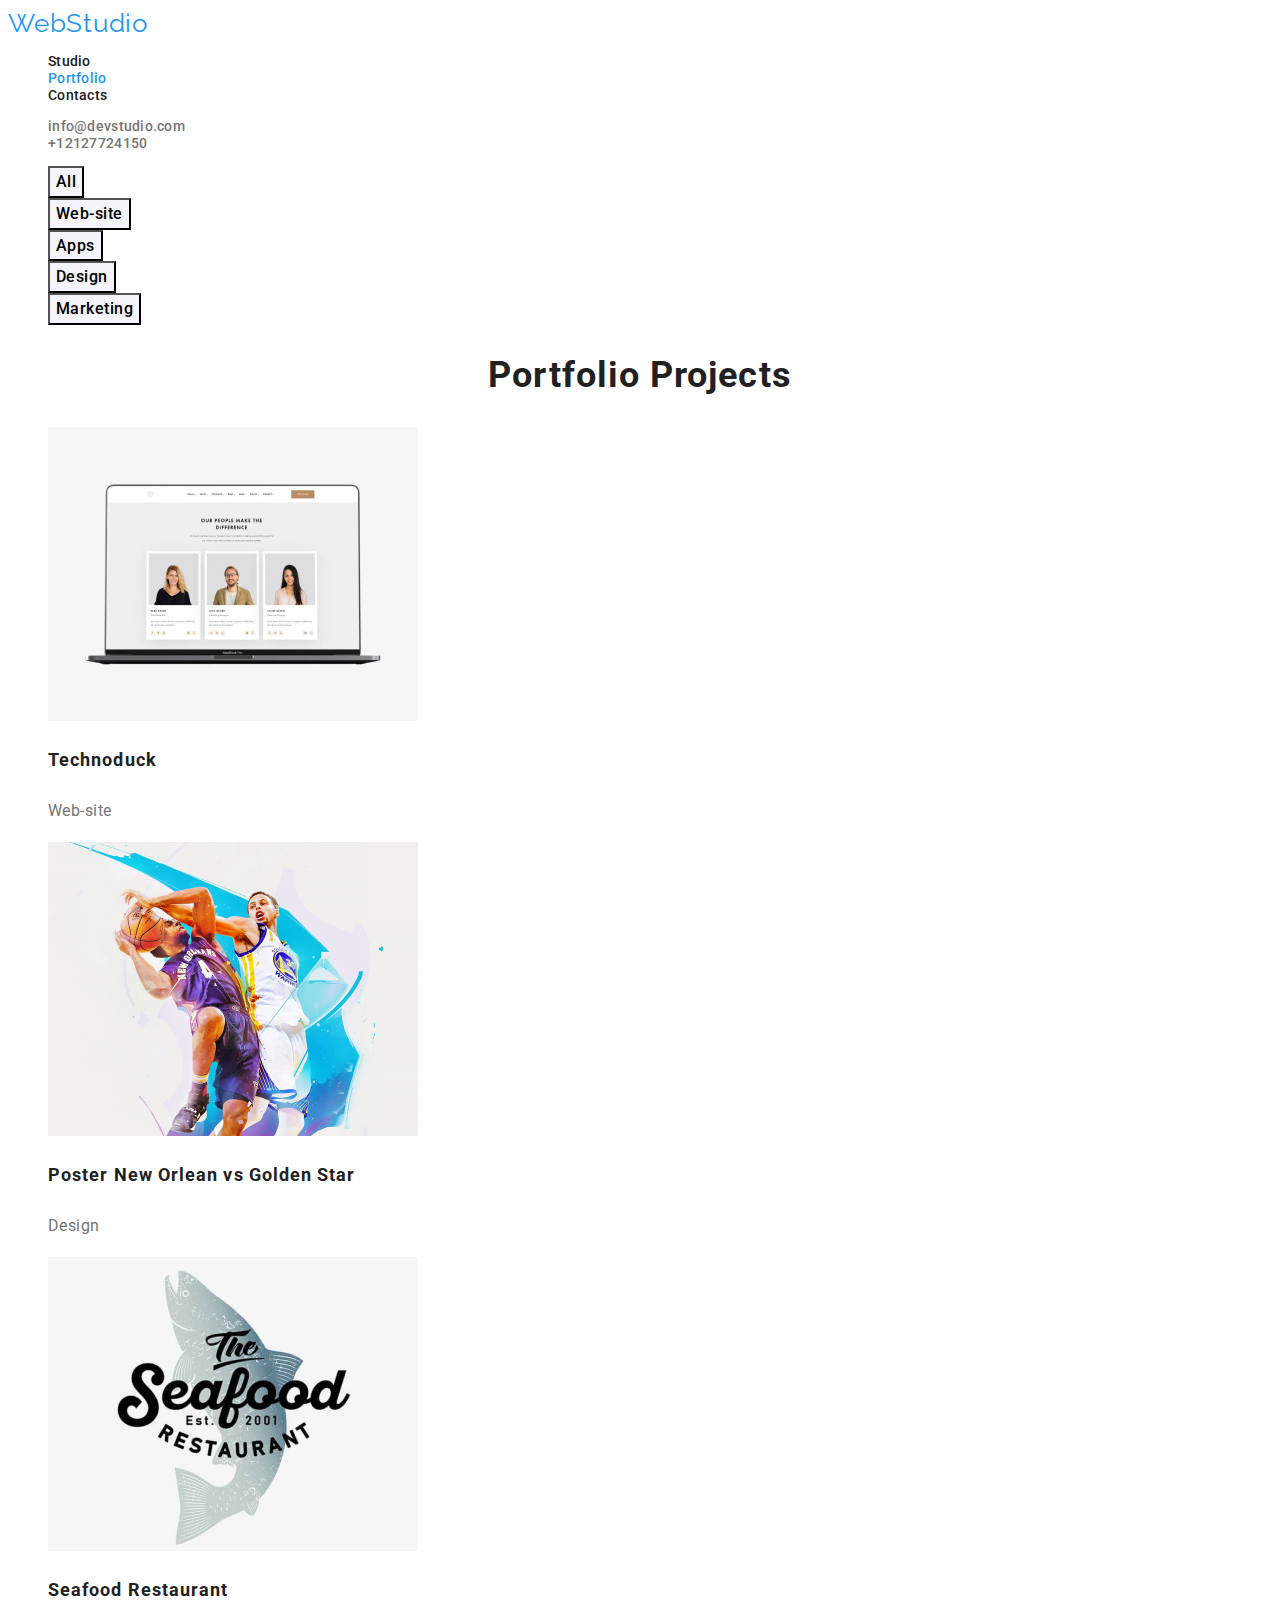
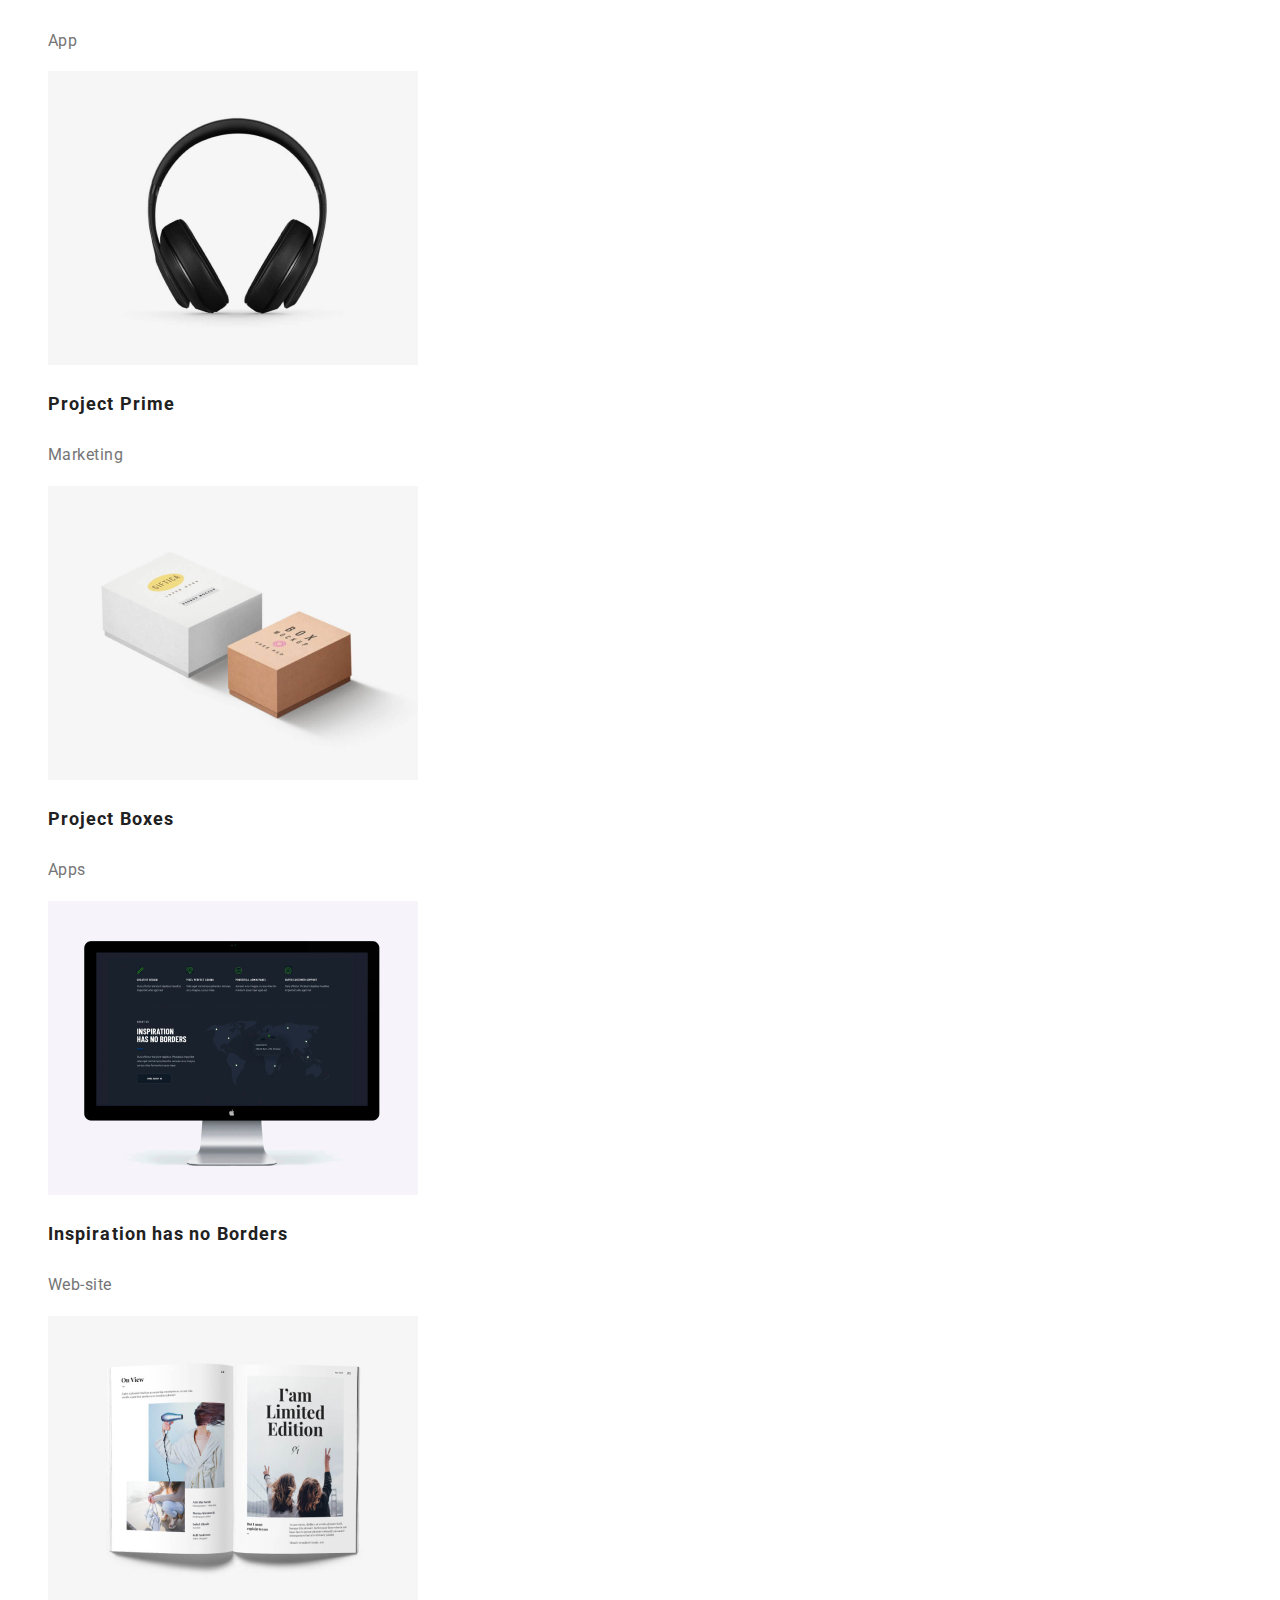
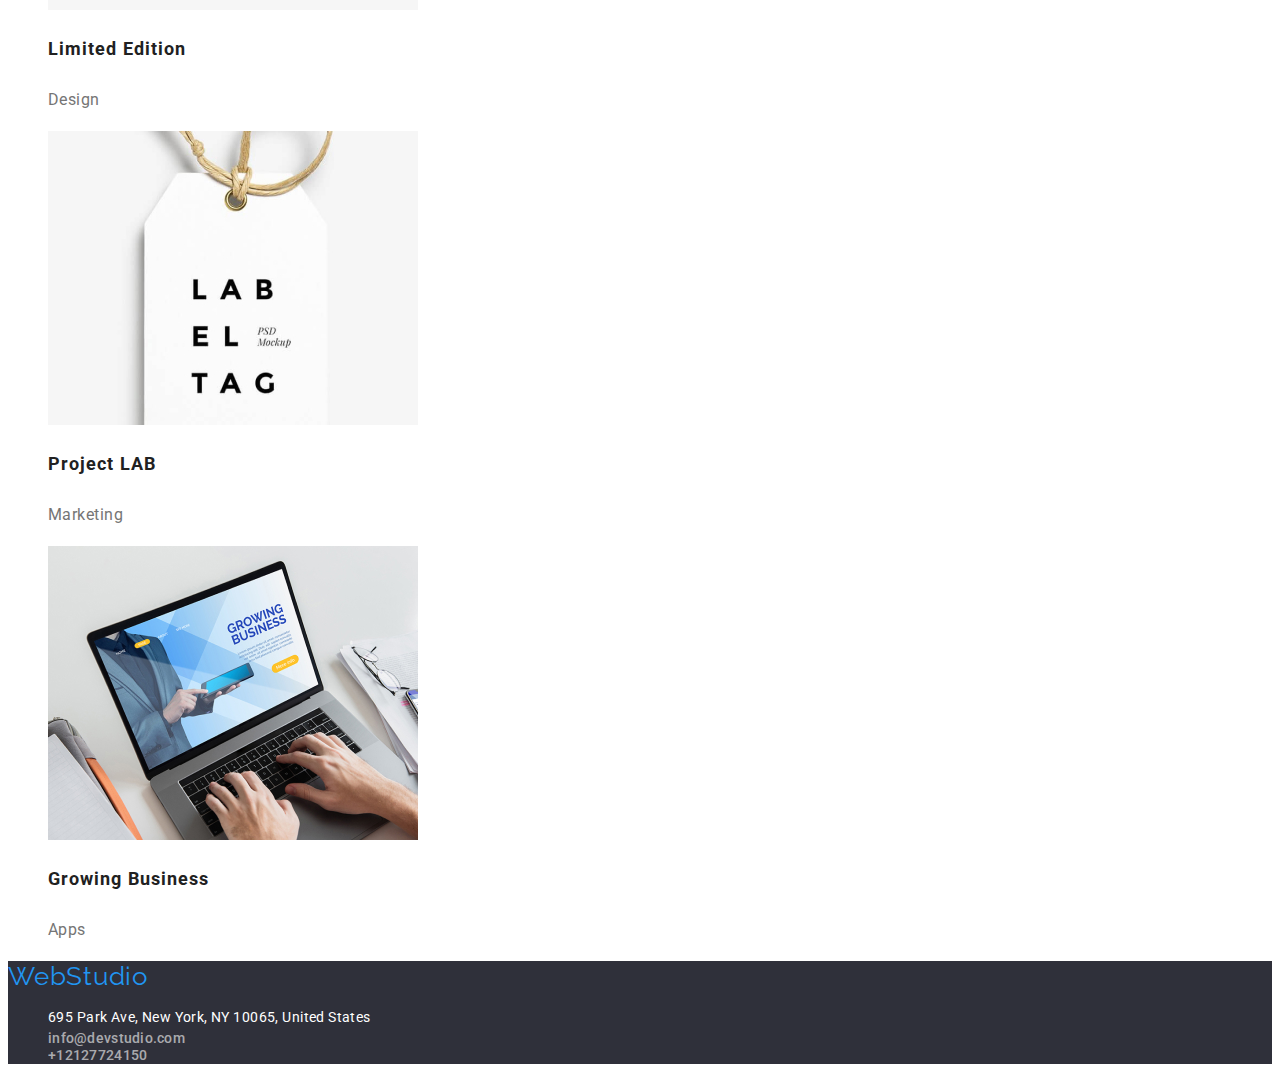
==== commit dbd80ab2: "active link changes" ====
--- a/portfolio.html
+++ b/portfolio.html
@@ -14,7 +14,7 @@
         <!-- Navigation to other pages -->
         <ul class="menu">
           <li><a href="index.html" class="menu-item">Studio</a></li>
-          <li><a href="portfolio.html" rel="noopener norefer" class="menu-item">Portfolio</a></li>
+          <li><a href="portfolio.html" rel="noopener norefer" class="menu-item nav-link-current">Portfolio</a></li>
           <li><a href="index.html" class="menu-item">Contacts</a></li>
         </ul>
       </nav>
--- a/css/styles.css
+++ b/css/styles.css
@@ -9,6 +9,7 @@
     --contact-info-header: #757575;
     --heading-bg-color: #2F303A;
     --section-titles-color: #212121;
+    --request-our-service-hover-color:#0a7ddb;
     --our-team-bg-color: #F5F4FA;
     --description-color:#757575;
     --footer-bg-color: #2F303A;
@@ -52,11 +53,12 @@
     letter-spacing: 0.02em;
 }
 .menu-item:hover,
-.menu-item:active,
-.menu-item:focus{
+.menu-item:focus,
+.nav-link-current{
     color: var(--active-and-hover-color);
    
 }
+
 
 .contact-detail{
     text-decoration: none;
@@ -99,6 +101,8 @@
 .request-our-service-button:hover,
 .request-our-service-button:focus{
     cursor: pointer;
+    box-shadow: 0px 4px 4px rgba(0, 0, 0, 0.15);
+    background-color: var(--request-our-service-hover-color);
 }
 
 .skills-title {
